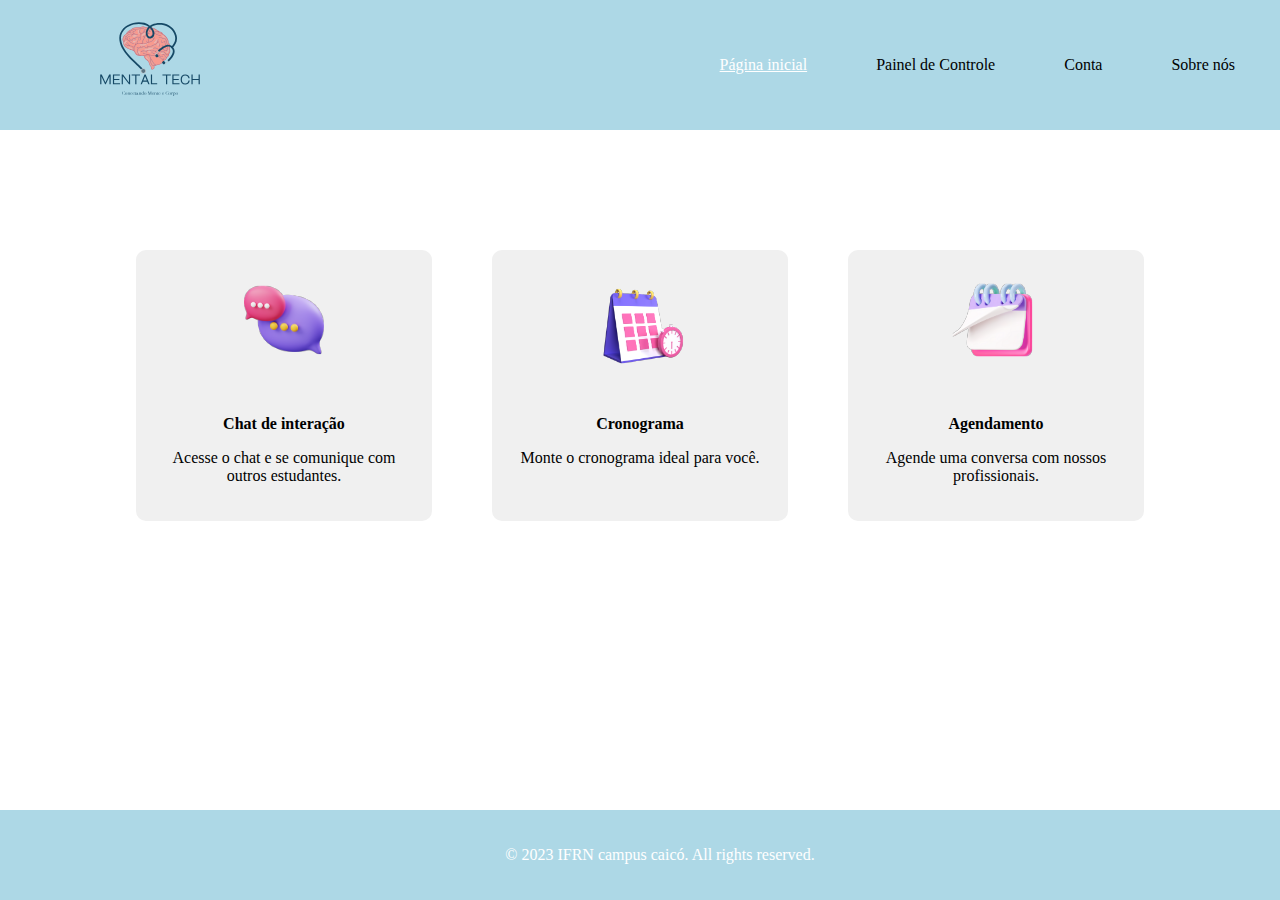
==== projeto(Health_tech)/index.html @ 201dd129 "Add files via upload" ====
<!DOCTYPE html>
<html lang="en">

<head>
  <meta charset="UTF-8">
  <meta name="viewport" content="width=device-width, initial-scale=1.0">
  <link rel="stylesheet" href="pasta_css/style.css">
  <title>Mental Tech</title>
</head>

<body>
  <header>
    <div class="logo-container">
      <img src="imagens_projeto/logo.svg" alt="Logo" class="logo">
    </div>
    <nav class="menu">
      <a href="index.html" class="ative">Página inicial</a>
      <a href="dashboard.html">Painel de Controle</a>
      <a href="conta.html">Conta</a>
      <a href="sobre_nos.html">Sobre nós</a>
    </nav>
  </header>

  <main>
    <div class="quadrado-container">
      <div class="quadrado">
        <img src="imagens_projeto/conversa.svg" alt="Conversa" class="quadrado-image">
        <h4 class="quadrado-title">Chat de interação</h4>
        <p>Acesse o chat e se comunique com outros estudantes.</p>
      </div>
      <div class="quadrado">
        <img src="imagens_projeto/calendario.svg" alt="Calendário" class="quadrado-image">
        <h4 class="quadrado-title">Cronograma</h4>
        <p>Monte o cronograma ideal para você.</p>
      </div>
      <div class="quadrado">
        <img src="imagens_projeto/agenda.svg" alt="Agenda" class="quadrado-image">
        <h4 class="quadrado-title">Agendamento</h4>
        <p>Agende uma conversa com nossos profissionais.</p>
      </div>
    </div>
  </main>

  <footer>
    <p>© 2023 IFRN campus caicó. All rights reserved.</p>
  </footer>
</body>

</html>
---- projeto(Health_tech)/pasta_css/style.css ----
body {
    margin: 0;
    padding: 0;
    height: 100vh;
  }
  
  header {
    background-color: #ADD8E6;
    display: flex;
    align-items: center;
    padding: 20px;
    width: 100%;
    height: 10%;
  }
  
  .logo-container {
    flex-grow: 1;
  }
  
  .logo {
    max-width: 150px;
    padding-left: 55px;
    padding-top: 15px;
  }
  
  .menu a {
    color: black;
    margin-right: 10px;
    text-decoration: none;
    padding-right: 55px;
  }
  
  .menu a.ative {
    color: white;
    text-decoration:underline;
  }
  
  /*main {
    padding: 20px;
    text-align: center;
  }
  
  .main-title {
    font-weight: bold;
    text-align: center;
  }*/
  
  .quadrado-container {
    display: flex;
    justify-content: center;
    gap: 60px;
    padding-top: 120px;
  }
  
  .quadrado {
    border-radius: 10px;
    padding: 20px;
    background-color: #F0F0F0;
    text-align: center;
    width: 20%;
  }
  
  .quadrado-image {
    max-width: 100px;
    margin-bottom: 20px;
  }
  
  .quadrado-title {
    margin-bottom: 10px;
  }
  
  footer {
    background-color: #ADD8E6;
    padding: 20px;
    text-align: center;
    color: white;
    position:absolute;
    bottom:0;
    width:100%;
  }
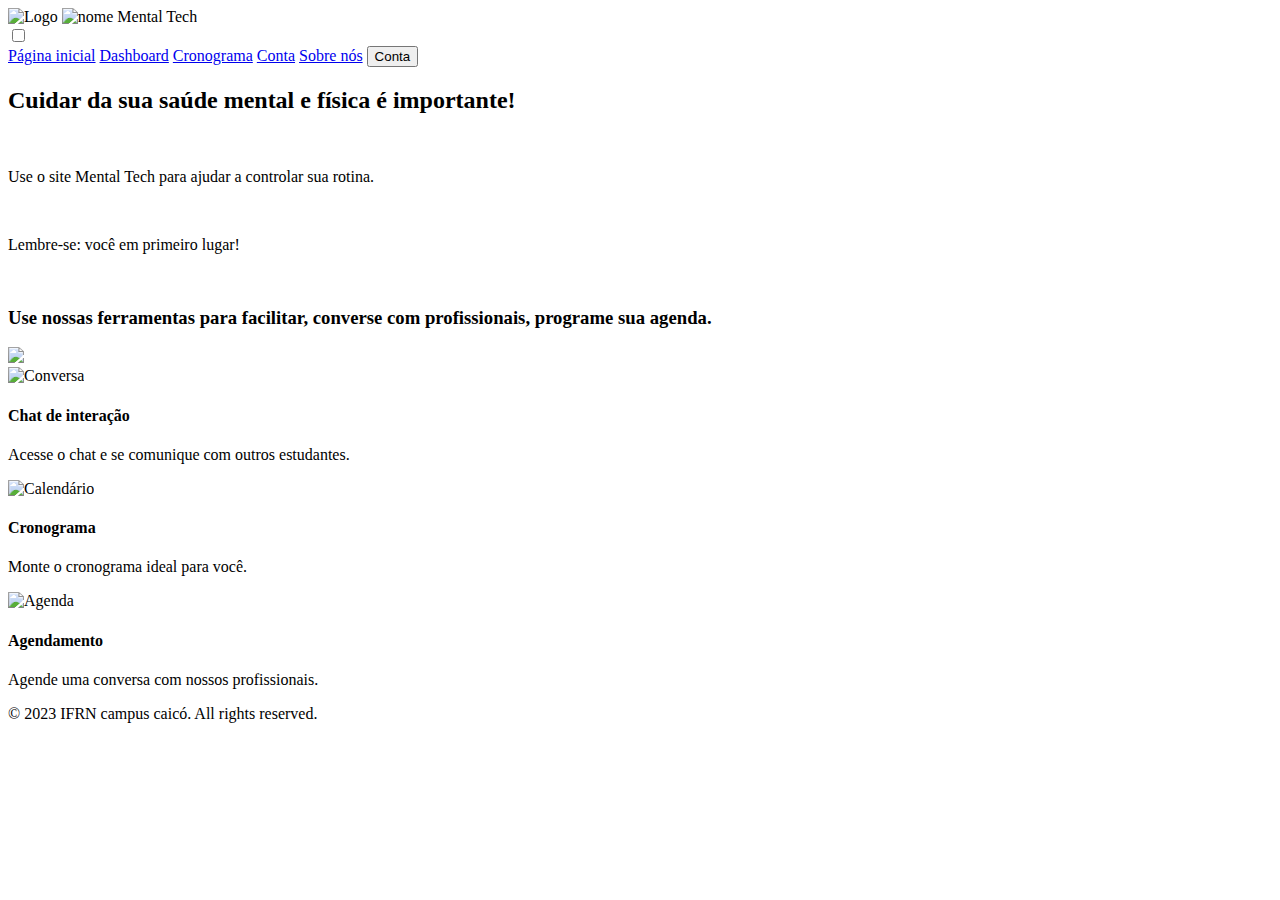
==== commit 603ebcc2: "Add files via upload" ====
--- a/projeto(Health_tech)/index.html
+++ b/projeto(Health_tech)/index.html
@@ -1,40 +1,55 @@
 <!DOCTYPE html>
-<html lang="en">
+<html lang="pt-br">
 
 <head>
   <meta charset="UTF-8">
   <meta name="viewport" content="width=device-width, initial-scale=1.0">
-  <link rel="stylesheet" href="pasta_css/style.css">
+  <link rel="stylesheet" href="/pasta_css/style.css">
   <title>Mental Tech</title>
 </head>
 
 <body>
   <header>
     <div class="logo-container">
-      <img src="imagens_projeto/logo.svg" alt="Logo" class="logo">
+      <img src="/imagens_projeto/logoMentalTech.svg" alt="Logo" class="logo">
+      <img src="/imagens_projeto/nome mt.svg" alt="nome Mental Tech" class="logoname">
     </div>
+
+    <input type="checkbox" id="menu-toggle">
+    <label for="menu-toggle" class="menu-toggle"></label>
     <nav class="menu">
-      <a href="index.html" class="ative">Página inicial</a>
-      <a href="dashboard.html">Painel de Controle</a>
+      <a href="index.html">Página inicial</a>
+      <a href="dashboard.html">Dashboard</a>
+      <a href="cronograma.html" class="ative">Cronograma</a>
       <a href="conta.html">Conta</a>
       <a href="sobre_nos.html">Sobre nós</a>
+      <button class="button">Conta</button>
     </nav>
   </header>
-
+  <div class="textos">
+    <h2>Cuidar da sua saúde mental e física é importante!</h2>
+    <wbr>
+    <p>Use o site Mental Tech para ajudar a controlar sua rotina.</p>
+    <wbr>
+    <p>Lembre-se: você em primeiro lugar!</p>
+    <wbr>
+    <h3>Use nossas ferramentas para facilitar, converse com profissionais, programe sua agenda. </h3>
+    <img id="gif" src="/imagens_projeto/animaç╞o.gif">
+  </div>
   <main>
     <div class="quadrado-container">
       <div class="quadrado">
-        <img src="imagens_projeto/conversa.svg" alt="Conversa" class="quadrado-image">
+        <img src="/imagens_projeto/conversa.svg" alt="Conversa" class="quadrado-image">
         <h4 class="quadrado-title">Chat de interação</h4>
         <p>Acesse o chat e se comunique com outros estudantes.</p>
       </div>
       <div class="quadrado">
-        <img src="imagens_projeto/calendario.svg" alt="Calendário" class="quadrado-image">
+        <img src="/imagens_projeto/calendario.svg" alt="Calendário" class="quadrado-image">
         <h4 class="quadrado-title">Cronograma</h4>
         <p>Monte o cronograma ideal para você.</p>
       </div>
       <div class="quadrado">
-        <img src="imagens_projeto/agenda.svg" alt="Agenda" class="quadrado-image">
+        <img src="/imagens_projeto/agenda.svg" alt="Agenda" class="quadrado-image">
         <h4 class="quadrado-title">Agendamento</h4>
         <p>Agende uma conversa com nossos profissionais.</p>
       </div>
@@ -47,3 +62,4 @@
 </body>
 
 </html>
+
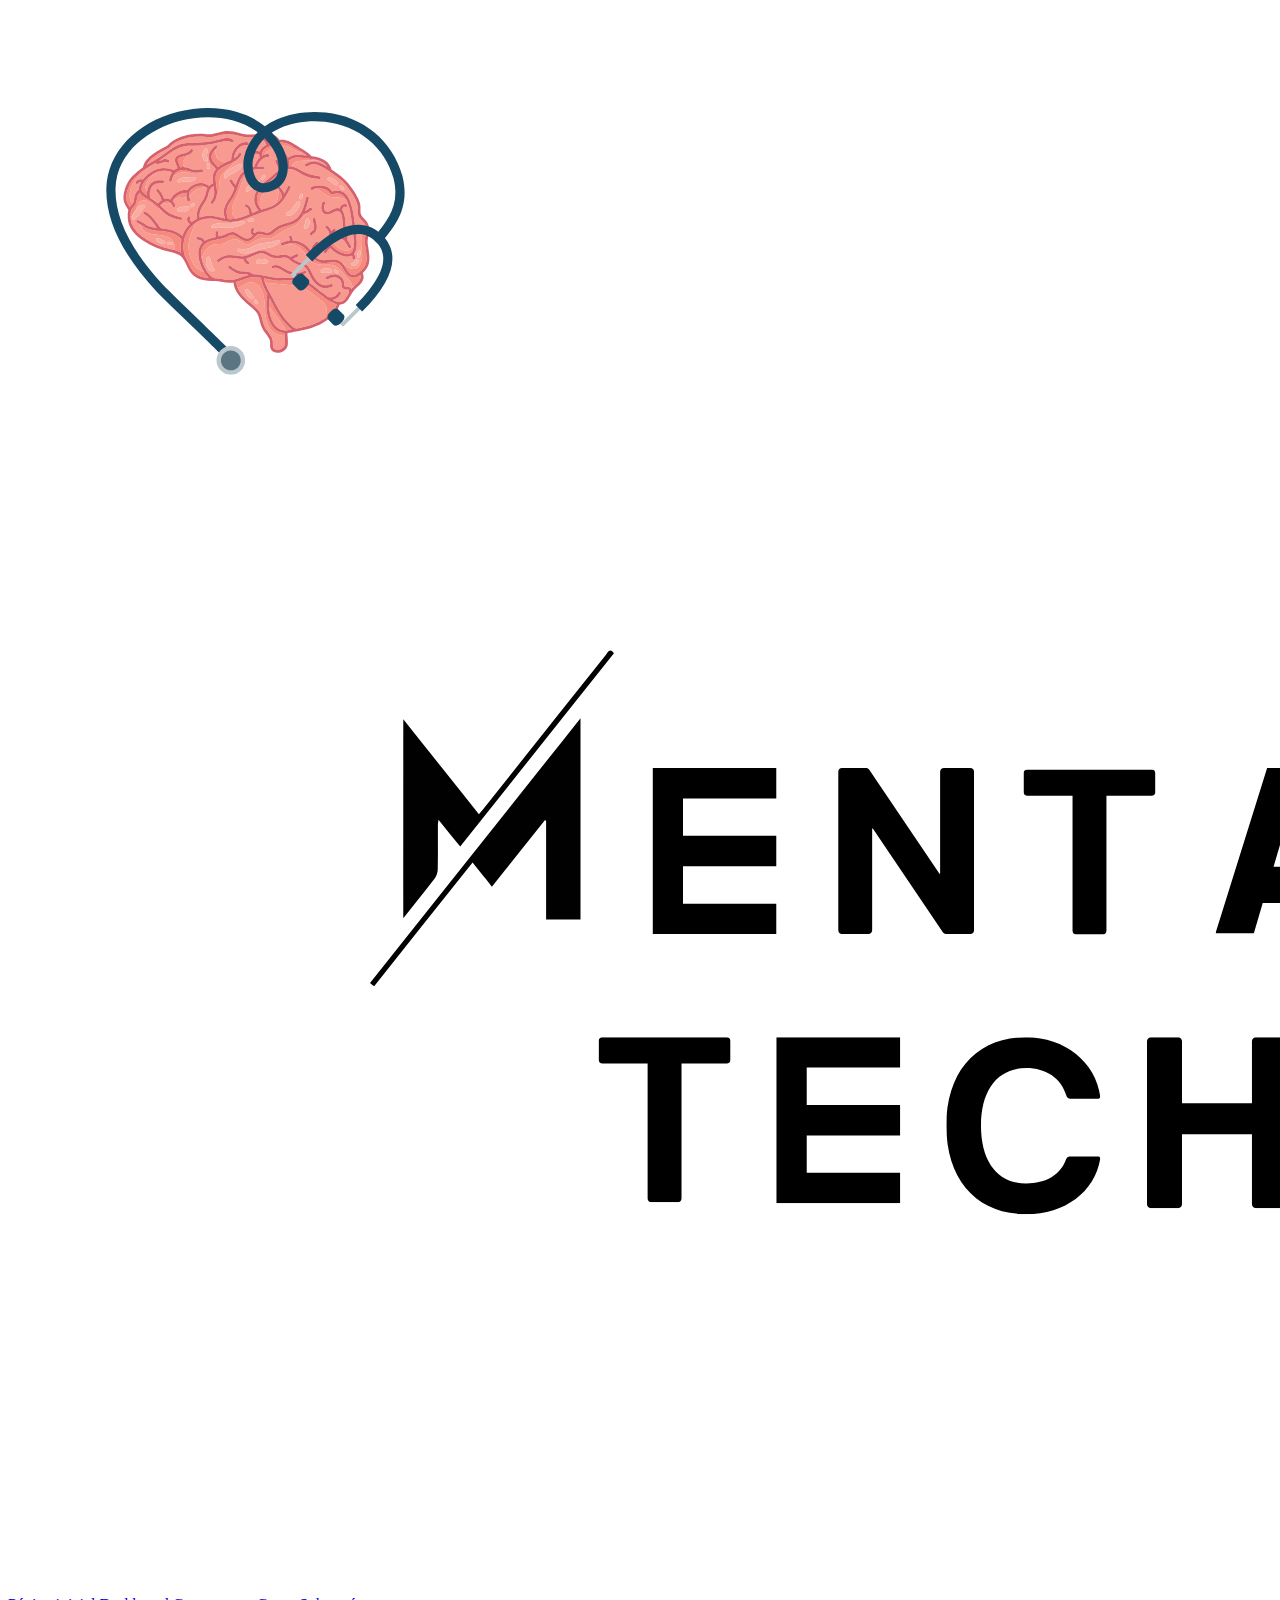
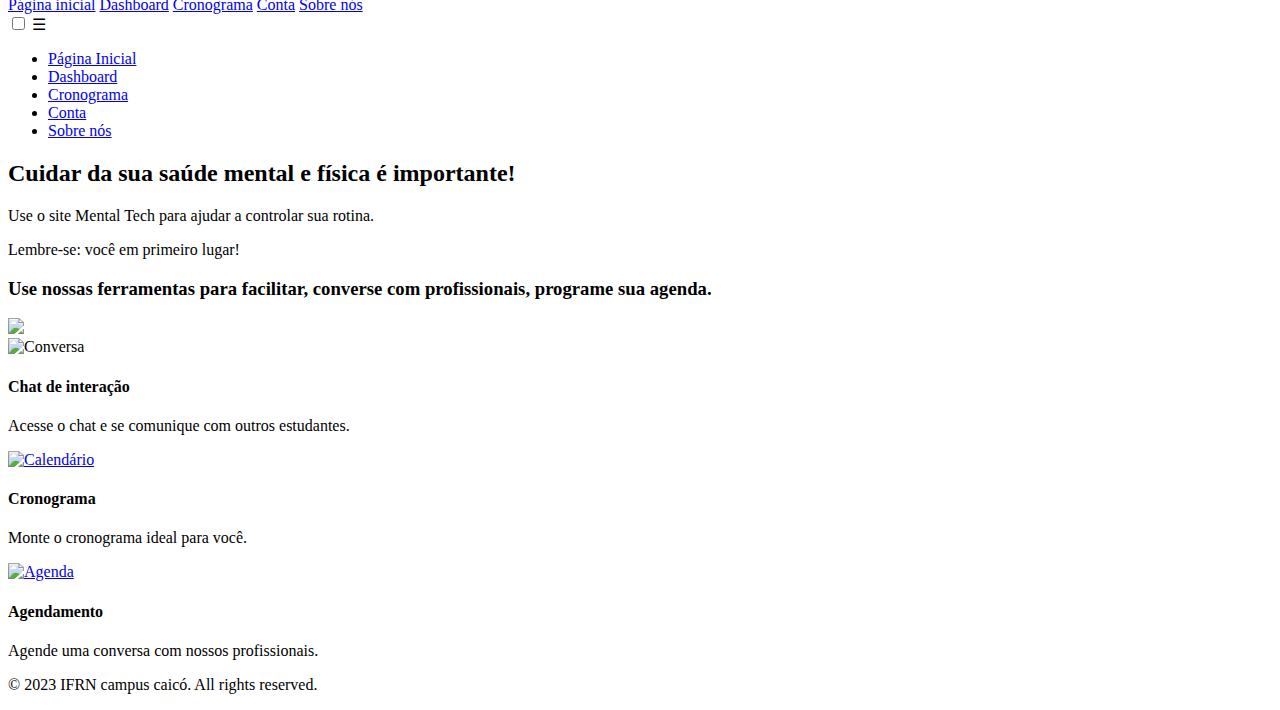
==== commit f03e973f: "Add files via upload" ====
--- a/projeto(Health_tech)/index.html
+++ b/projeto(Health_tech)/index.html
@@ -10,6 +10,33 @@
 
 <body>
   <header>
+    <div class="logo-container">
+      <img src="imagens_projeto/logoMentalTech.svg" alt="Logo" class="logo">
+      <img src="imagens_projeto/nome mt.svg" alt="Name_ogo" class="name_logo">
+    </div>
+    <div>
+
+    </div>
+    <nav class="menu">
+      <a href="index.html" class="ative">Página inicial</a>
+      <a href="dashboard.html">Dashboard</a>
+      <a href="cronograma.html" >Cronograma</a>
+      <a href="conta.html">Conta</a>
+      <a href="sobre_nos.html">Sobre nós</a>
+    </nav>
+
+    <div class="header_menu_hide">
+      <input type="checkbox" id="botao">
+      <label for="botao">&#9776;</label>
+      <ul class="menu_hide">
+          <li><a href="index.html">Página Inicial</a></li>
+          <li><a href="dashboard.html">Dashboard</a></li>
+          <li><a href="cronograma.html" class="ative">Cronograma</a></li>
+          <li><a href="conta.html">Conta</a></li>
+          <li><a href="sobre_nos.html">Sobre nós</a></li>
+      </ul>
+  </div>
+    <!--
     <div class="logo-container">
       <img src="/imagens_projeto/logoMentalTech.svg" alt="Logo" class="logo">
       <img src="/imagens_projeto/nome mt.svg" alt="nome Mental Tech" class="logoname">
@@ -25,31 +52,42 @@
       <a href="sobre_nos.html">Sobre nós</a>
       <button class="button">Conta</button>
     </nav>
+    -->
   </header>
-  <div class="textos">
-    <h2>Cuidar da sua saúde mental e física é importante!</h2>
-    <wbr>
-    <p>Use o site Mental Tech para ajudar a controlar sua rotina.</p>
-    <wbr>
-    <p>Lembre-se: você em primeiro lugar!</p>
-    <wbr>
-    <h3>Use nossas ferramentas para facilitar, converse com profissionais, programe sua agenda. </h3>
-    <img id="gif" src="/imagens_projeto/animaç╞o.gif">
+  <div class="intro_content">
+    <div class="textos">
+      <h2>Cuidar da sua saúde mental e física é importante!</h2>
+
+      <p>Use o site Mental Tech para ajudar a controlar sua rotina.</p>
+
+      <p>Lembre-se: você em primeiro lugar!</p>
+
+      <h3>Use nossas ferramentas para facilitar, converse com profissionais, programe sua agenda. </h3>
+      
+    </div>
+    <div class="gif">
+      <img id="gif" src="/imagens_projeto/animaç╞o.gif">
+    </div>
   </div>
   <main>
     <div class="quadrado-container">
+        <div class="quadrado">
+            <img src="/imagens_projeto/conversa.svg" alt="Conversa" class="quadrado-image">
+          <h4 class="quadrado-title">Chat de interação</h4>
+          <p>Acesse o chat e se comunique com outros estudantes.</p>
+        </div>
+
       <div class="quadrado">
-        <img src="/imagens_projeto/conversa.svg" alt="Conversa" class="quadrado-image">
-        <h4 class="quadrado-title">Chat de interação</h4>
-        <p>Acesse o chat e se comunique com outros estudantes.</p>
-      </div>
-      <div class="quadrado">
-        <img src="/imagens_projeto/calendario.svg" alt="Calendário" class="quadrado-image">
+        <a href="/cronograma.html">
+          <img src="/imagens_projeto/calendario.svg" alt="Calendário" class="quadrado-image">
+        </a>
         <h4 class="quadrado-title">Cronograma</h4>
         <p>Monte o cronograma ideal para você.</p>
       </div>
       <div class="quadrado">
-        <img src="/imagens_projeto/agenda.svg" alt="Agenda" class="quadrado-image">
+        <a href="/agendamento2.html">
+          <img src="/imagens_projeto/agenda.svg" alt="Agenda" class="quadrado-image">
+        </a>
         <h4 class="quadrado-title">Agendamento</h4>
         <p>Agende uma conversa com nossos profissionais.</p>
       </div>
